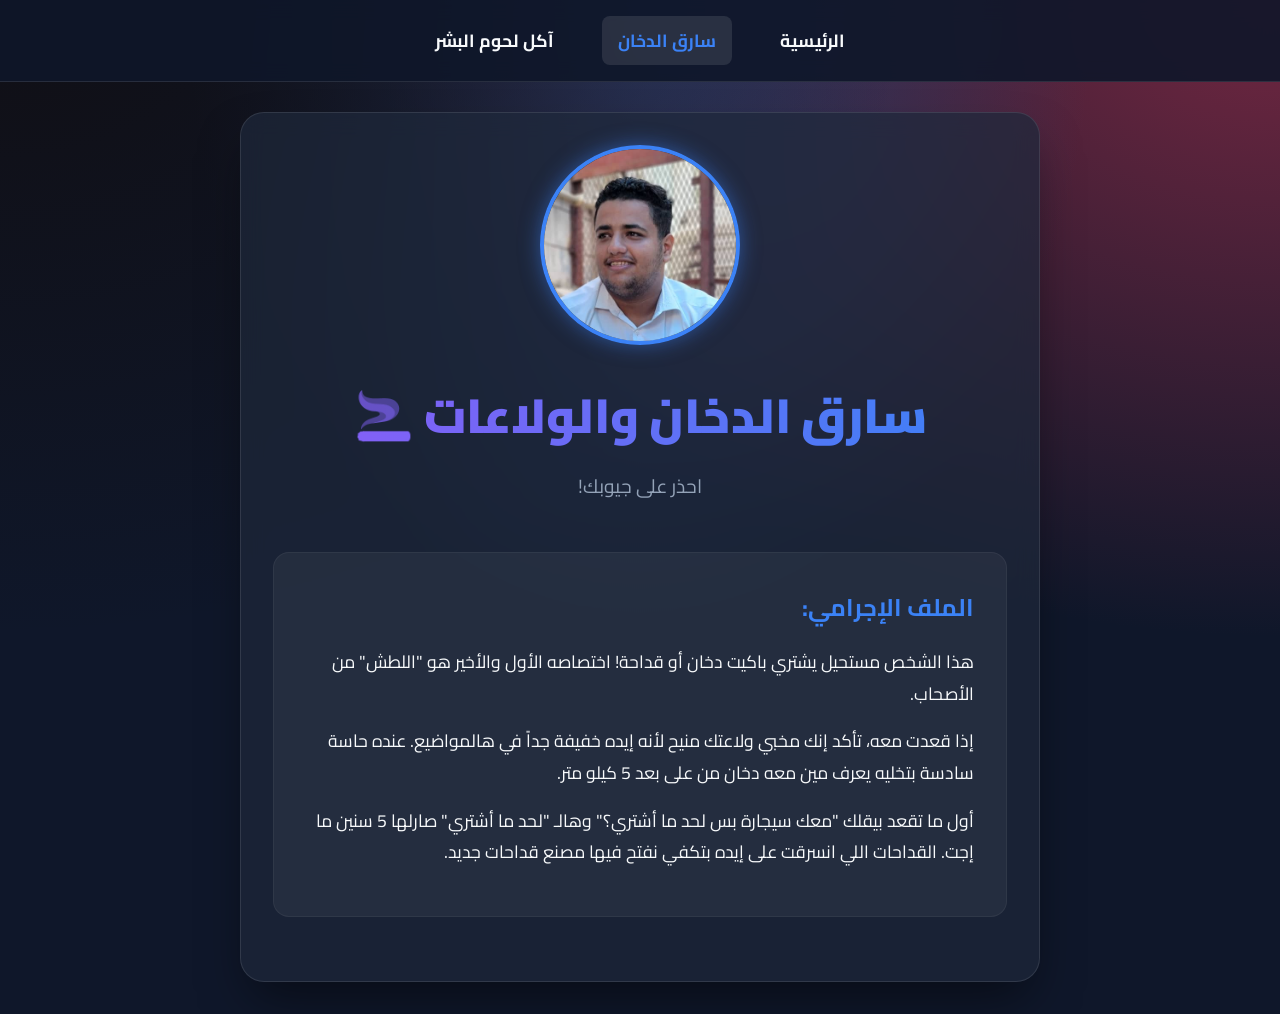
==== page2.html @ dc856d19 "Initial commit: Added HTML, CSS, JS and image for Ghaith Anis project" ====
<!DOCTYPE html>
<html lang="ar" dir="rtl">
<head>
    <meta charset="UTF-8">
    <meta name="viewport" content="width=device-width, initial-scale=1.0">
    <title>سارق الدخان والولاعات</title>
    <link rel="stylesheet" href="style.css">
</head>
<body>
    <nav class="navbar">
        <a href="index.html" class="nav-link">الرئيسية</a>
        <a href="page2.html" class="nav-link active">سارق الدخان</a>
        <a href="page3.html" class="nav-link">آكل لحوم البشر</a>
    </nav>
    <div class="container">
        <header>
            <img src="img/img1.jpeg" alt="صورة الأسطورة" class="profile-img">
            <h1>سارق الدخان والولاعات 🚬</h1>
            <p class="subtitle">احذر على جيوبك!</p>
        </header>
        
        <main>
            <div class="card">
                <h2>الملف الإجرامي:</h2>
                <p>هذا الشخص مستحيل يشتري باكيت دخان أو قداحة! اختصاصه الأول والأخير هو "اللطش" من الأصحاب.</p>
                <p>إذا قعدت معه، تأكد إنك مخبي ولاعتك منيح لأنه إيده خفيفة جداً في هالمواضيع. عنده حاسة سادسة بتخليه يعرف مين معه دخان من على بعد 5 كيلو متر.</p>
                <p>أول ما تقعد بيقلك "معك سيجارة بس لحد ما أشتري؟" وهالـ "لحد ما أشتري" صارلها 5 سنين ما إجت. القداحات اللي انسرقت على إيده بتكفي نفتح فيها مصنع قداحات جديد.</p>
            </div>
        </main>
    </div>
    <script src="script.js"></script>
</body>
</html>
---- style.css ----
@import url("https://fonts.googleapis.com/css2?family=Cairo:wght@400;700;900&display=swap");

:root {
  --bg-color: #0f172a;
  --card-bg: rgba(30, 41, 59, 0.7);
  --text-primary: #f8fafc;
  --text-secondary: #94a3b8;
  --accent-1: #3b82f6;
  --accent-2: #8b5cf6;
}

* {
  margin: 0;
  padding: 0;
  box-sizing: border-box;
  font-family: "Cairo", sans-serif;
}

body {
    padding-top: 80px;
    background-color: var(--bg-color);
    color: var(--text-primary);
    min-height: 100vh;
    display: flex;
    justify-content: center;
    align-items: center;
    background-image: 
        radial-gradient(at 0% 0%, hsla(253,16%,7%,1) 0, transparent 50%), 
        radial-gradient(at 50% 0%, hsla(225,39%,30%,1) 0, transparent 50%), 
        radial-gradient(at 100% 0%, hsla(339,49%,30%,1) 0, transparent 50%);
    background-attachment: fixed;
}

.container {
  max-width: 800px;
  width: 90%;
  margin: 2rem auto;
  padding: 2rem;
  background: var(--card-bg);
  border-radius: 24px;
  backdrop-filter: blur(12px);
  border: 1px solid rgba(255, 255, 255, 0.1);
  box-shadow: 0 25px 50px -12px rgba(0, 0, 0, 0.5);
  animation: fadeIn 0.8s ease-out;
}

header {
  text-align: center;
  margin-bottom: 3rem;
}

.profile-img {
    width: 200px;
    height: 200px;
    border-radius: 50%;
    object-fit: cover;
    object-position: top; /* يركز على الجزء العلوي من الصورة حيث يكون الوجه عادة */
    margin-bottom: 1rem;
    border: 4px solid var(--accent-1);
    box-shadow: 0 0 20px rgba(59, 130, 246, 0.5);
    transition: transform 0.3s ease;
}

.profile-img:hover {
    transform: scale(1.1) rotate(5deg);
}

h1 {
  font-size: 3rem;
  font-weight: 900;
  background: linear-gradient(to left, var(--accent-1), var(--accent-2));
  background-clip: text;
  -webkit-background-clip: text;
  -webkit-text-fill-color: transparent;
  margin-bottom: 0.5rem;
}

.subtitle {
  color: var(--text-secondary);
  font-size: 1.2rem;
}

.card {
  background: rgba(255, 255, 255, 0.05);
  padding: 2rem;
  border-radius: 16px;
  margin-bottom: 2rem;
  border: 1px solid rgba(255, 255, 255, 0.05);
  transition: transform 0.3s ease;
}

.card:hover {
  transform: translateY(-5px);
}

.card h2 {
  color: var(--accent-1);
  margin-bottom: 1rem;
}

.card p {
  line-height: 1.8;
  margin-bottom: 1rem;
  font-size: 1.1rem;
}

.navigation {
  display: flex;
  gap: 1rem;
  justify-content: center;
  flex-wrap: wrap;
}

.btn {
  display: inline-block;
  padding: 1rem 2rem;
  background: linear-gradient(45deg, var(--accent-1), var(--accent-2));
  color: white;
  text-decoration: none;
  border-radius: 50px;
  font-weight: bold;
  transition: all 0.3s ease;
  box-shadow: 0 4px 15px rgba(139, 92, 246, 0.3);
}

.btn:hover {
  transform: scale(1.05);
  box-shadow: 0 6px 20px rgba(139, 92, 246, 0.5);
}

@keyframes fadeIn {
    from {
        opacity: 0;
        transform: translateY(20px);
    }
    to {
        opacity: 1;
        transform: translateY(0);
    }
}

.navbar {
    width: 100%;
    background: rgba(15, 23, 42, 0.9);
    padding: 1rem 2rem;
    display: flex;
    justify-content: center;
    gap: 2rem;
    position: fixed;
    top: 0;
    left: 0;
    z-index: 1000;
    backdrop-filter: blur(10px);
    border-bottom: 1px solid rgba(255, 255, 255, 0.1);
}

.nav-link {
    color: var(--text-primary);
    text-decoration: none;
    font-weight: bold;
    font-size: 1.1rem;
    padding: 0.5rem 1rem;
    border-radius: 8px;
    transition: all 0.3s ease;
}

.nav-link:hover, .nav-link.active {
    background: rgba(255, 255, 255, 0.1);
    color: var(--accent-1);
}
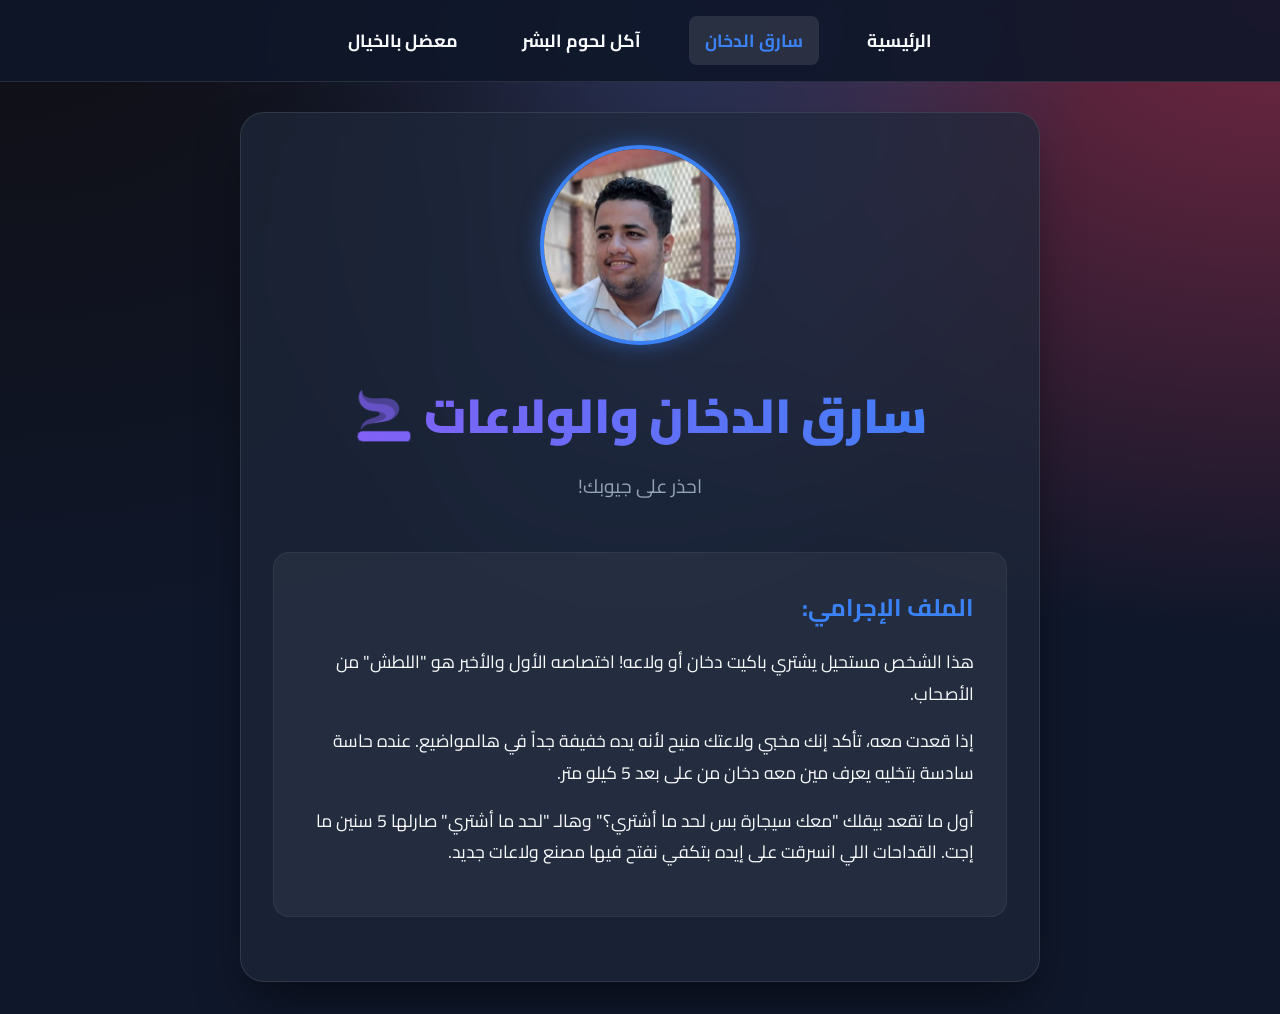
==== commit b7371c2e: "Added page4 and updated text/navbar" ====
--- a/page2.html
+++ b/page2.html
@@ -11,6 +11,7 @@
         <a href="index.html" class="nav-link">الرئيسية</a>
         <a href="page2.html" class="nav-link active">سارق الدخان</a>
         <a href="page3.html" class="nav-link">آكل لحوم البشر</a>
+        <a href="page4.html" class="nav-link">معضل بالخيال</a>
     </nav>
     <div class="container">
         <header>
@@ -22,9 +23,9 @@
         <main>
             <div class="card">
                 <h2>الملف الإجرامي:</h2>
-                <p>هذا الشخص مستحيل يشتري باكيت دخان أو قداحة! اختصاصه الأول والأخير هو "اللطش" من الأصحاب.</p>
-                <p>إذا قعدت معه، تأكد إنك مخبي ولاعتك منيح لأنه إيده خفيفة جداً في هالمواضيع. عنده حاسة سادسة بتخليه يعرف مين معه دخان من على بعد 5 كيلو متر.</p>
-                <p>أول ما تقعد بيقلك "معك سيجارة بس لحد ما أشتري؟" وهالـ "لحد ما أشتري" صارلها 5 سنين ما إجت. القداحات اللي انسرقت على إيده بتكفي نفتح فيها مصنع قداحات جديد.</p>
+                <p>هذا الشخص مستحيل يشتري باكيت دخان أو ولاعه! اختصاصه الأول والأخير هو "اللطش" من الأصحاب.</p>
+                <p>إذا قعدت معه، تأكد إنك مخبي ولاعتك منيح لأنه يده خفيفة جداً في هالمواضيع. عنده حاسة سادسة بتخليه يعرف مين معه دخان من على بعد 5 كيلو متر.</p>
+                <p>أول ما تقعد بيقلك "معك سيجارة بس لحد ما أشتري؟" وهالـ "لحد ما أشتري" صارلها 5 سنين ما إجت. القداحات اللي انسرقت على إيده بتكفي نفتح فيها مصنع ولاعات جديد.</p>
             </div>
         </main>
     </div>
